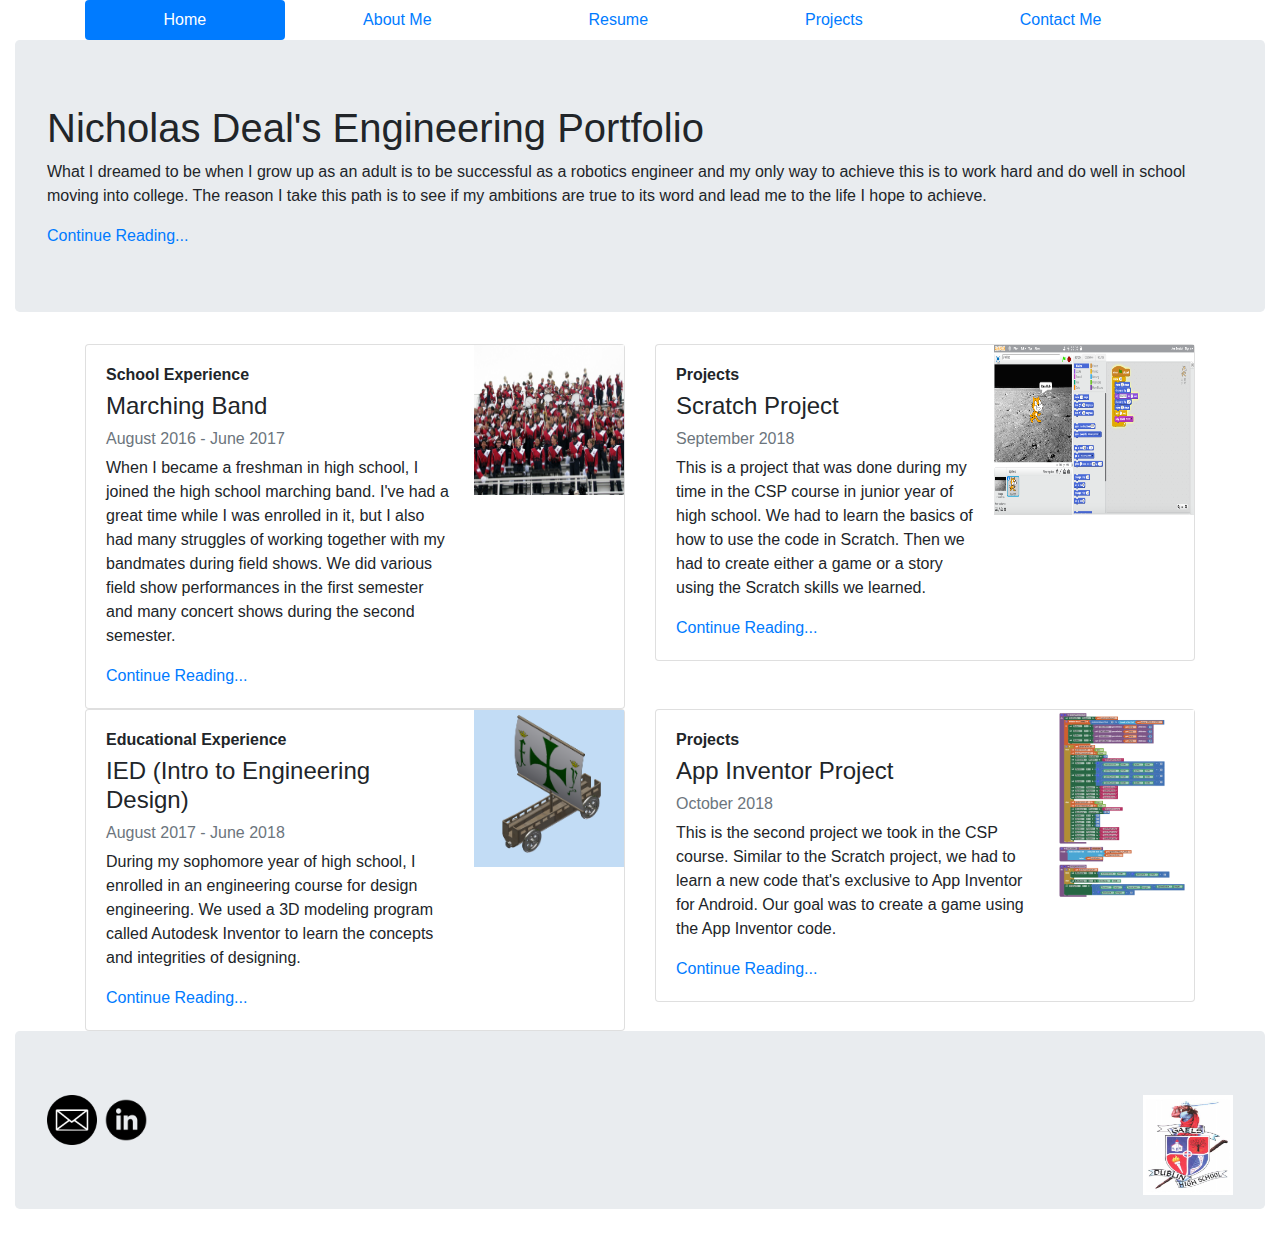
==== index.html @ f89b27aa "My first commit" ====
<!doctype html>
<html lang="en">
<head>    
    <meta charset="utf-8">
    <meta name="viewport" content="width=device-width, initial-scale=1, shrink-to-fit=no">
    <link href="bootstrap-4.1.2-dist/css/bootstrap.css" rel="stylesheet" type="text/css"/>
    <title>Online Portfolio Homepage</title>
</head>
<body>
<header class="col-12"> <!--Header with navigation-->
    <div class="container">
        <nav class="col-sm-12 nav nav-pills nav-fill">
            <a class="nav-item nav-link active" href="index.html">Home</a>
            <a class="nav-item nav-link" href="Deal_AboutMe.html">About Me</a>
            <a class="nav-item nav-link" href="Deal_Resume.html">Resume</a>
            <a class="nav-item nav-link" href="Deal_Projects.html">Projects</a>
            <a class="nav-item nav-link" href="Deal_ContactMe.html">Contact Me</a>
        </nav>
    </div>
    
    <div class="jumbotron"> <!--Jumbotron Header-->
        <h1>Nicholas Deal's Engineering Portfolio</h1>
            <p>What I dreamed to be when I grow up as an adult is to be 
            successful as a robotics engineer and my only way to achieve 
            this is to work hard and do well in school moving into 
            college. The reason I take this path is to see if my ambitions 
            are true to its word and lead me to the life I hope to achieve.</p>
            <a href="Deal_AboutMe.html">Continue Reading...</a>
    </div>
</header>

<div class="container">
    <div class="row"> <!--Main Content-->
        <div class="col-sm-6">
            <div class="card flex-sm-row">
                <div class="card-body">
                    <h6><strong>School Experience</strong></h6>
                    <h4>Marching Band</h4>
                    <h6 class="text-muted">August 2016 - June 2017</h6>
                    <p>When I became a freshman in high school, I joined the 
                    high school marching band. I've had a great time while I 
                    was enrolled in it, but I also had many struggles of
                    working together with my bandmates during field shows. 
                    We did various field show performances in the first
                    semester and many concert shows during the second semester.</p>
                    <a href="Deal_Projects.html">Continue Reading...</a>
                </div>
                <div>
                    <img class="card-img-right" src="Images/marching_band.jpg" width="150" height="150" alt="Marching Band"/>
                </div>
            </div>
        </div>
        <div class="col-sm-6">
            <div class="card flex-sm-row">
                <div class="card-body">
                    <h6><strong>Projects</strong></h6>
                    <h4>Scratch Project</h4>
                    <h6 class="text-muted">September 2018</h6>
                    <p>This is a project that was done during my time in the CSP
                    course in junior year of high school. We had to learn the
                    basics of how to use the code in Scratch. Then we had
                    to create either a game or a story using the Scratch skills
                    we learned.</p>
                    <a href="Deal_Projects.html">Continue Reading...</a>
                </div>
                    <div>
                        <img class="card-img-right" src="Images/scratch_project.png" width="200" height="170" />
                    </div>
            </div>
        </div>
        <div class="col-sm-6">
            <div class="card flex-sm-row">
                <div class="card-body">
                        <h6><strong>Educational Experience</strong></h6>
                        <h4>IED (Intro to Engineering Design)</h4>
                        <h6 class="text-muted">August 2017 - June 2018</h6>
                        <p>During my sophomore year of high school, I 
                        enrolled in an engineering course for design engineering.
                        We used a 3D modeling program called Autodesk Inventor
                        to learn the concepts and integrities of designing.</p>
                        <a href="Deal_Projects.html">Continue Reading...</a>
                </div>
                    <div>
                        <img class="card-img-right" src="Images/inventor_project.PNG" width="150" />
                    </div>
            </div>
        </div>
        <div class="col-sm-6">
            <div class="card flex-sm-row">
                <div class="card-body">
                    <h6><strong>Projects</strong></h6>
                    <h4>App Inventor Project</h4>
                    <h6 class="text-muted">October 2018</h6>
                    <p>This is the second project we took in the CSP course.
                    Similar to the Scratch project, we had to learn a new code
                    that's exclusive to App Inventor for Android. Our goal was
                    to create a game using the App Inventor code.</p>
                    <a href="Deal_Projects.html">Continue Reading...</a>
                </div>
                    <div>
                        <img class="card-img-right" src="Images/app_inventor_project.PNG" width="150" />
                    </div>
            </div>
        </div>
    </div>
</div>
</body>

<footer class="container col-12"> <!--Footer-->
    <div class="jumbotron">
        <a href="https://www.dublin.k12.ca.us/">
            <img class="float-right" src="Images/dublin_high_logo.jpg" width="90" height="100" />
        </a>
        <a href="mailto:runtiganjones@gmail.com">
            <img src="Images/email-icon.png" width="50" height="50" />
        </a>
        <a href="Deal_ContactMe.html">
            <img src="Images/in-icon.png" width="50" height="50" />
        </a>
    </div>
</footer>
</html>
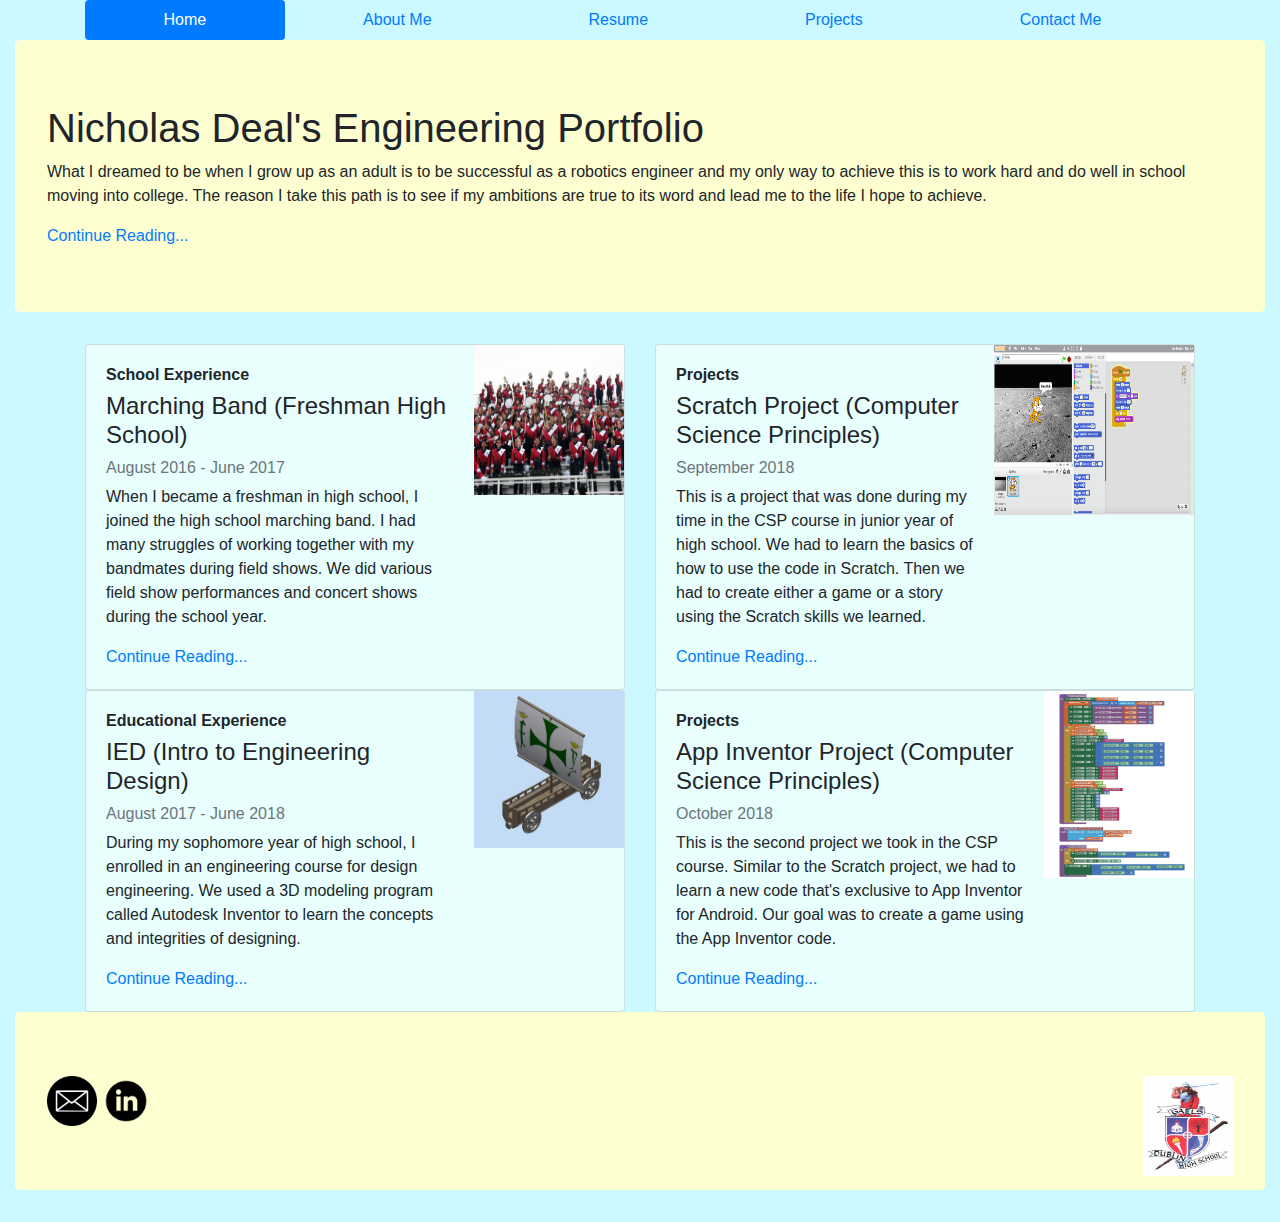
==== commit 842659f1: "Second Commit" ====
--- a/index.html
+++ b/index.html
@@ -1,6 +1,6 @@
 <!doctype html>
 <html lang="en">
-<head>    
+<head> <!--The Head/Link to CSS file-->
     <meta charset="utf-8">
     <meta name="viewport" content="width=device-width, initial-scale=1, shrink-to-fit=no">
     <link href="bootstrap-4.1.2-dist/css/bootstrap.css" rel="stylesheet" type="text/css"/>
@@ -35,14 +35,13 @@
             <div class="card flex-sm-row">
                 <div class="card-body">
                     <h6><strong>School Experience</strong></h6>
-                    <h4>Marching Band</h4>
+                    <h4>Marching Band (Freshman High School)</h4>
                     <h6 class="text-muted">August 2016 - June 2017</h6>
                     <p>When I became a freshman in high school, I joined the 
-                    high school marching band. I've had a great time while I 
-                    was enrolled in it, but I also had many struggles of
+                    high school marching band. I had many struggles of
                     working together with my bandmates during field shows. 
-                    We did various field show performances in the first
-                    semester and many concert shows during the second semester.</p>
+                    We did various field show performances and 
+                    concert shows during the school year.</p>
                     <a href="Deal_Projects.html">Continue Reading...</a>
                 </div>
                 <div>
@@ -54,7 +53,7 @@
             <div class="card flex-sm-row">
                 <div class="card-body">
                     <h6><strong>Projects</strong></h6>
-                    <h4>Scratch Project</h4>
+                    <h4>Scratch Project (Computer Science Principles)</h4>
                     <h6 class="text-muted">September 2018</h6>
                     <p>This is a project that was done during my time in the CSP
                     course in junior year of high school. We had to learn the
@@ -89,7 +88,7 @@
             <div class="card flex-sm-row">
                 <div class="card-body">
                     <h6><strong>Projects</strong></h6>
-                    <h4>App Inventor Project</h4>
+                    <h4>App Inventor Project (Computer Science Principles)</h4>
                     <h6 class="text-muted">October 2018</h6>
                     <p>This is the second project we took in the CSP course.
                     Similar to the Scratch project, we had to learn a new code
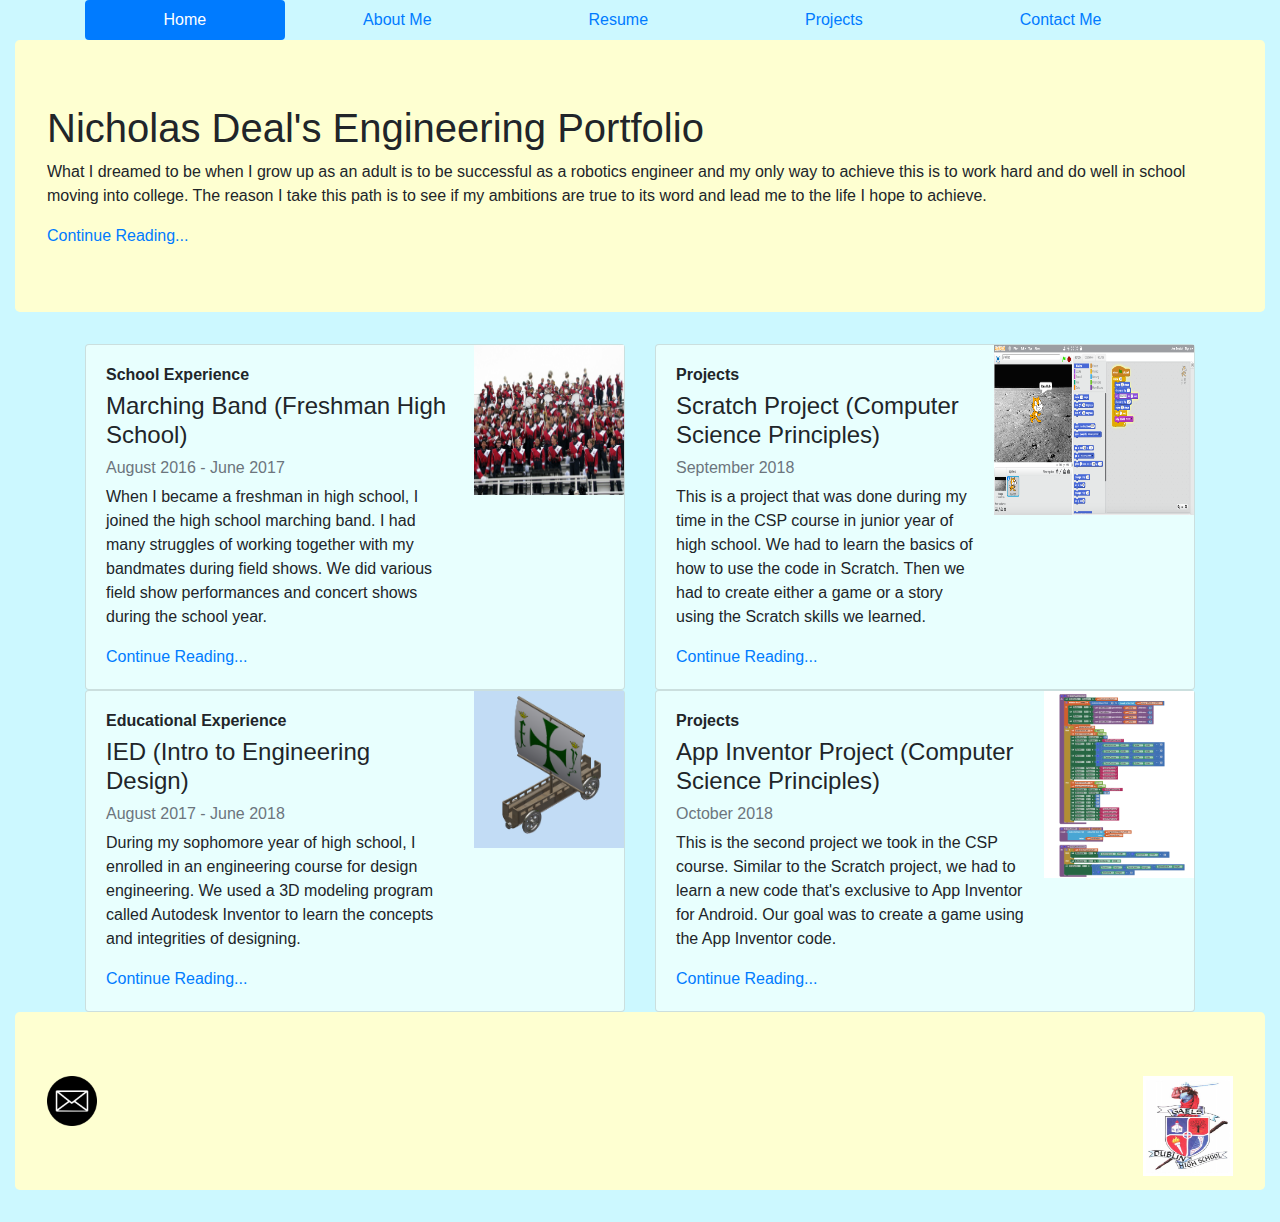
==== commit 44472ccb: "Third Commit" ====
--- a/index.html
+++ b/index.html
@@ -7,7 +7,7 @@
     <title>Online Portfolio Homepage</title>
 </head>
 <body>
-<header class="col-12"> <!--Header with navigation-->
+<header class="col-sm-12"> <!--Header with navigation-->
     <div class="container">
         <nav class="col-sm-12 nav nav-pills nav-fill">
             <a class="nav-item nav-link active" href="index.html">Home</a>
@@ -113,9 +113,6 @@
         <a href="mailto:runtiganjones@gmail.com">
             <img src="Images/email-icon.png" width="50" height="50" />
         </a>
-        <a href="Deal_ContactMe.html">
-            <img src="Images/in-icon.png" width="50" height="50" />
-        </a>
     </div>
 </footer>
 </html>
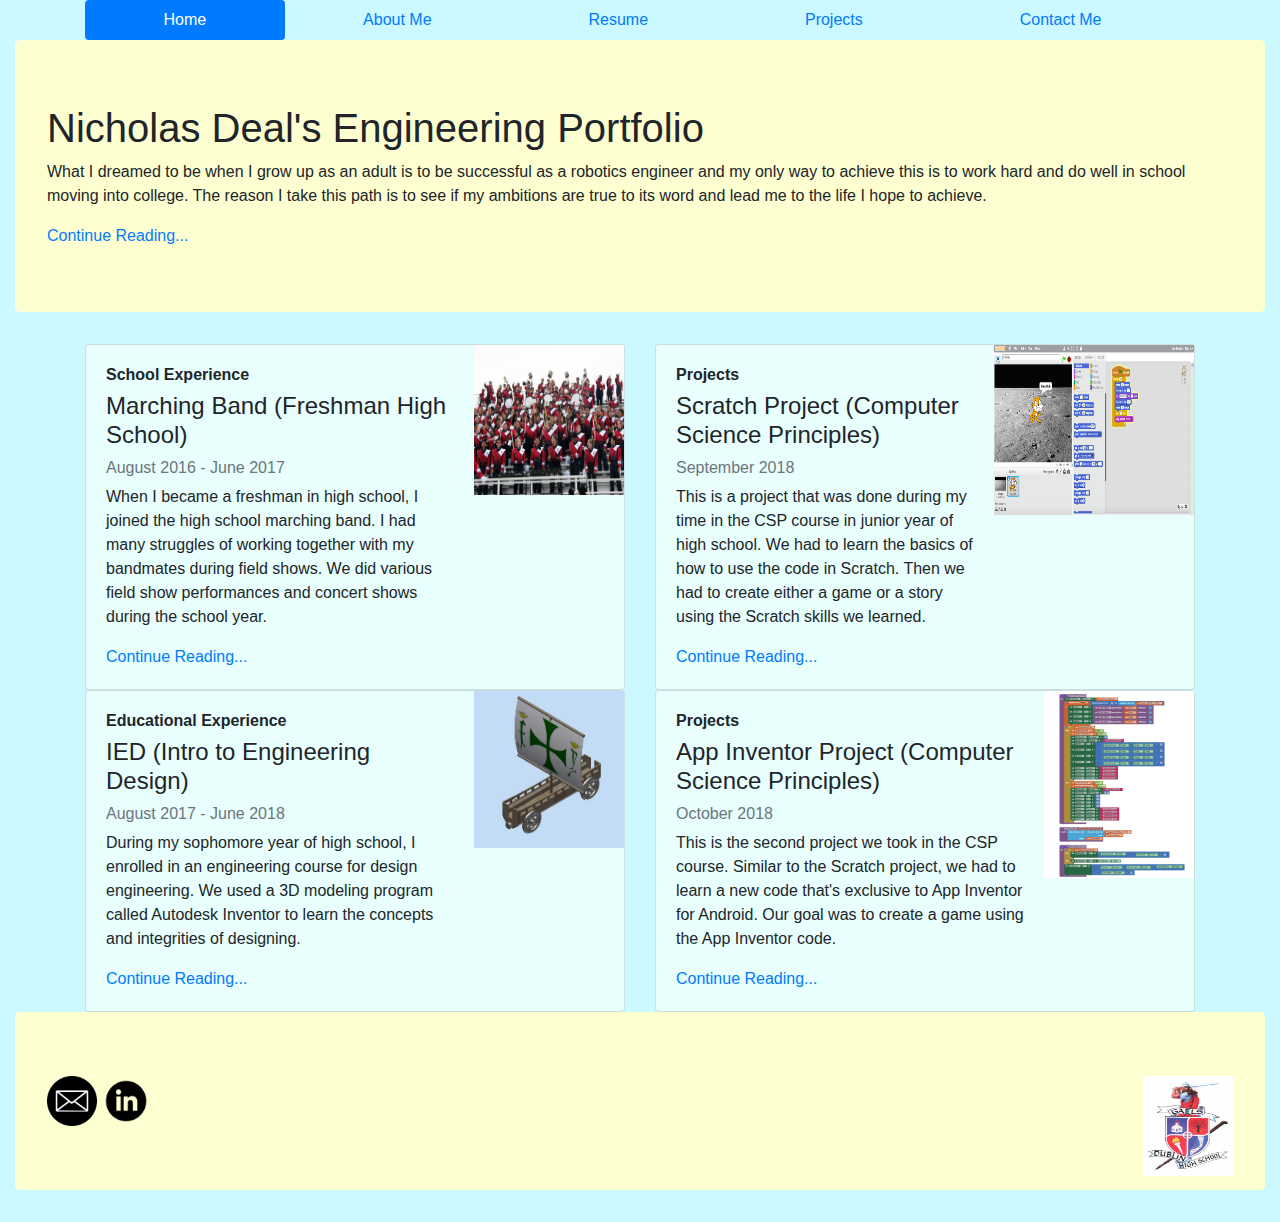
==== commit d930e91b: "Website Update" ====
--- a/index.html
+++ b/index.html
@@ -7,112 +7,115 @@
     <title>Online Portfolio Homepage</title>
 </head>
 <body>
-<header class="col-sm-12"> <!--Header with navigation-->
+    <header class="col-sm-12"> <!--Header with navigation-->
+        <div class="container">
+            <nav class="col-sm-12 nav nav-pills nav-fill">
+                <a class="nav-item nav-link active" href="index.html">Home</a>
+                <a class="nav-item nav-link" href="Deal_AboutMe.html">About Me</a>
+                <a class="nav-item nav-link" href="Deal_Resume.html">Resume</a>
+                <a class="nav-item nav-link" href="Deal_Projects.html">Projects</a>
+                <a class="nav-item nav-link" href="Deal_ContactMe.html">Contact Me</a>
+            </nav>
+        </div>
+        
+        <div class="jumbotron"> <!--Jumbotron Header-->
+            <h1>Nicholas Deal's Engineering Portfolio</h1>
+                <p>What I dreamed to be when I grow up as an adult is to be 
+                successful as a robotics engineer and my only way to achieve 
+                this is to work hard and do well in school moving into 
+                college. The reason I take this path is to see if my ambitions 
+                are true to its word and lead me to the life I hope to achieve.</p>
+                <a href="Deal_AboutMe.html">Continue Reading...</a>
+        </div>
+    </header>
+    
     <div class="container">
-        <nav class="col-sm-12 nav nav-pills nav-fill">
-            <a class="nav-item nav-link active" href="index.html">Home</a>
-            <a class="nav-item nav-link" href="Deal_AboutMe.html">About Me</a>
-            <a class="nav-item nav-link" href="Deal_Resume.html">Resume</a>
-            <a class="nav-item nav-link" href="Deal_Projects.html">Projects</a>
-            <a class="nav-item nav-link" href="Deal_ContactMe.html">Contact Me</a>
-        </nav>
-    </div>
-    
-    <div class="jumbotron"> <!--Jumbotron Header-->
-        <h1>Nicholas Deal's Engineering Portfolio</h1>
-            <p>What I dreamed to be when I grow up as an adult is to be 
-            successful as a robotics engineer and my only way to achieve 
-            this is to work hard and do well in school moving into 
-            college. The reason I take this path is to see if my ambitions 
-            are true to its word and lead me to the life I hope to achieve.</p>
-            <a href="Deal_AboutMe.html">Continue Reading...</a>
-    </div>
-</header>
-
-<div class="container">
-    <div class="row"> <!--Main Content-->
-        <div class="col-sm-6">
-            <div class="card flex-sm-row">
-                <div class="card-body">
-                    <h6><strong>School Experience</strong></h6>
-                    <h4>Marching Band (Freshman High School)</h4>
-                    <h6 class="text-muted">August 2016 - June 2017</h6>
-                    <p>When I became a freshman in high school, I joined the 
-                    high school marching band. I had many struggles of
-                    working together with my bandmates during field shows. 
-                    We did various field show performances and 
-                    concert shows during the school year.</p>
-                    <a href="Deal_Projects.html">Continue Reading...</a>
+        <div class="row"> <!--Main Content-->
+            <div class="col-sm-6">
+                <div class="card flex-sm-row">
+                    <div class="card-body">
+                        <h6><strong>School Experience</strong></h6>
+                        <h4>Marching Band (Freshman High School)</h4>
+                        <h6 class="text-muted">August 2016 - June 2017</h6>
+                        <p>When I became a freshman in high school, I joined the 
+                        high school marching band. I had many struggles of
+                        working together with my bandmates during field shows. 
+                        We did various field show performances and 
+                        concert shows during the school year.</p>
+                        <a href="Deal_Projects.html">Continue Reading...</a>
+                    </div>
+                    <div>
+                        <img class="card-img-right" src="Images/marching_band.jpg" width="150" height="150" alt="Marching Band"/>
+                    </div>
                 </div>
-                <div>
-                    <img class="card-img-right" src="Images/marching_band.jpg" width="150" height="150" alt="Marching Band"/>
+            </div>
+            <div class="col-sm-6">
+                <div class="card flex-sm-row">
+                    <div class="card-body">
+                        <h6><strong>Projects</strong></h6>
+                        <h4>Scratch Project (Computer Science Principles)</h4>
+                        <h6 class="text-muted">September 2018</h6>
+                        <p>This is a project that was done during my time in the CSP
+                        course in junior year of high school. We had to learn the
+                        basics of how to use the code in Scratch. Then we had
+                        to create either a game or a story using the Scratch skills
+                        we learned.</p>
+                        <a href="Deal_Projects.html">Continue Reading...</a>
+                    </div>
+                        <div>
+                            <img class="card-img-right" src="Images/scratch_project.png" width="200" height="170" />
+                        </div>
+                </div>
+            </div>
+            <div class="col-sm-6">
+                <div class="card flex-sm-row">
+                    <div class="card-body">
+                            <h6><strong>Educational Experience</strong></h6>
+                            <h4>IED (Intro to Engineering Design)</h4>
+                            <h6 class="text-muted">August 2017 - June 2018</h6>
+                            <p>During my sophomore year of high school, I 
+                            enrolled in an engineering course for design engineering.
+                            We used a 3D modeling program called Autodesk Inventor
+                            to learn the concepts and integrities of designing.</p>
+                            <a href="Deal_Projects.html">Continue Reading...</a>
+                    </div>
+                        <div>
+                            <img class="card-img-right" src="Images/inventor_project.PNG" width="150" />
+                        </div>
+                </div>
+            </div>
+            <div class="col-sm-6">
+                <div class="card flex-sm-row">
+                    <div class="card-body">
+                        <h6><strong>Projects</strong></h6>
+                        <h4>App Inventor Project (Computer Science Principles)</h4>
+                        <h6 class="text-muted">October 2018</h6>
+                        <p>This is the second project we took in the CSP course.
+                        Similar to the Scratch project, we had to learn a new code
+                        that's exclusive to App Inventor for Android. Our goal was
+                        to create a game using the App Inventor code.</p>
+                        <a href="Deal_Projects.html">Continue Reading...</a>
+                    </div>
+                        <div>
+                            <img class="card-img-right" src="Images/app_inventor_project.PNG" width="150" />
+                        </div>
                 </div>
             </div>
         </div>
-        <div class="col-sm-6">
-            <div class="card flex-sm-row">
-                <div class="card-body">
-                    <h6><strong>Projects</strong></h6>
-                    <h4>Scratch Project (Computer Science Principles)</h4>
-                    <h6 class="text-muted">September 2018</h6>
-                    <p>This is a project that was done during my time in the CSP
-                    course in junior year of high school. We had to learn the
-                    basics of how to use the code in Scratch. Then we had
-                    to create either a game or a story using the Scratch skills
-                    we learned.</p>
-                    <a href="Deal_Projects.html">Continue Reading...</a>
-                </div>
-                    <div>
-                        <img class="card-img-right" src="Images/scratch_project.png" width="200" height="170" />
-                    </div>
-            </div>
+    </div>
+    </body>
+    
+    <footer class="container col-12"> <!--Footer-->
+        <div class="jumbotron">
+            <a href="https://www.dublin.k12.ca.us/">
+                <img class="float-right" src="Images/dublin_high_logo.jpg" width="90" height="100" />
+            </a>
+            <a href="mailto:runtiganjones@gmail.com">
+                <img src="Images/email-icon.png" width="50" height="50" />
+            </a>
+            <a href="Deal_ContactMe.html">
+                <img src="Images/in-icon.png" width="50" height="50" />
+            </a>
         </div>
-        <div class="col-sm-6">
-            <div class="card flex-sm-row">
-                <div class="card-body">
-                        <h6><strong>Educational Experience</strong></h6>
-                        <h4>IED (Intro to Engineering Design)</h4>
-                        <h6 class="text-muted">August 2017 - June 2018</h6>
-                        <p>During my sophomore year of high school, I 
-                        enrolled in an engineering course for design engineering.
-                        We used a 3D modeling program called Autodesk Inventor
-                        to learn the concepts and integrities of designing.</p>
-                        <a href="Deal_Projects.html">Continue Reading...</a>
-                </div>
-                    <div>
-                        <img class="card-img-right" src="Images/inventor_project.PNG" width="150" />
-                    </div>
-            </div>
-        </div>
-        <div class="col-sm-6">
-            <div class="card flex-sm-row">
-                <div class="card-body">
-                    <h6><strong>Projects</strong></h6>
-                    <h4>App Inventor Project (Computer Science Principles)</h4>
-                    <h6 class="text-muted">October 2018</h6>
-                    <p>This is the second project we took in the CSP course.
-                    Similar to the Scratch project, we had to learn a new code
-                    that's exclusive to App Inventor for Android. Our goal was
-                    to create a game using the App Inventor code.</p>
-                    <a href="Deal_Projects.html">Continue Reading...</a>
-                </div>
-                    <div>
-                        <img class="card-img-right" src="Images/app_inventor_project.PNG" width="150" />
-                    </div>
-            </div>
-        </div>
-    </div>
-</div>
-</body>
-
-<footer class="container col-12"> <!--Footer-->
-    <div class="jumbotron">
-        <a href="https://www.dublin.k12.ca.us/">
-            <img class="float-right" src="Images/dublin_high_logo.jpg" width="90" height="100" />
-        </a>
-        <a href="mailto:runtiganjones@gmail.com">
-            <img src="Images/email-icon.png" width="50" height="50" />
-        </a>
-    </div>
-</footer>
+    </footer>
 </html>
